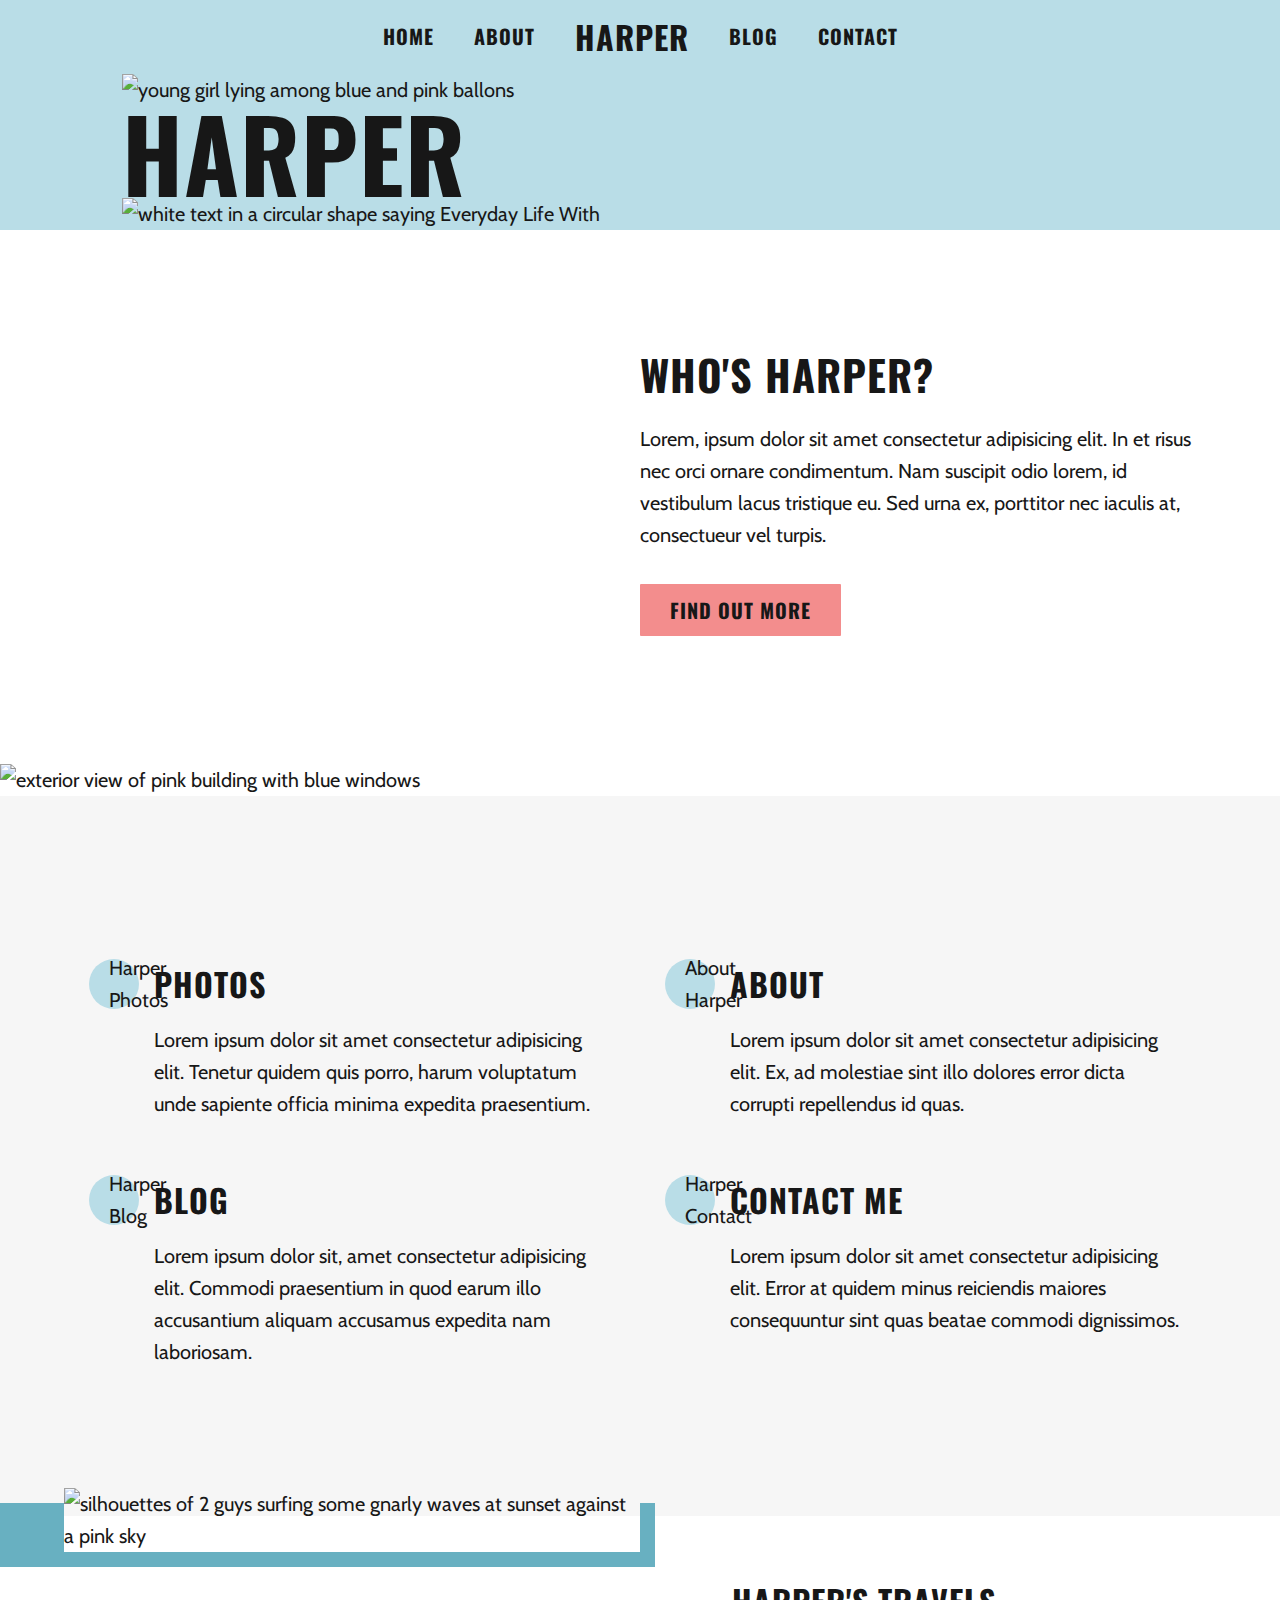
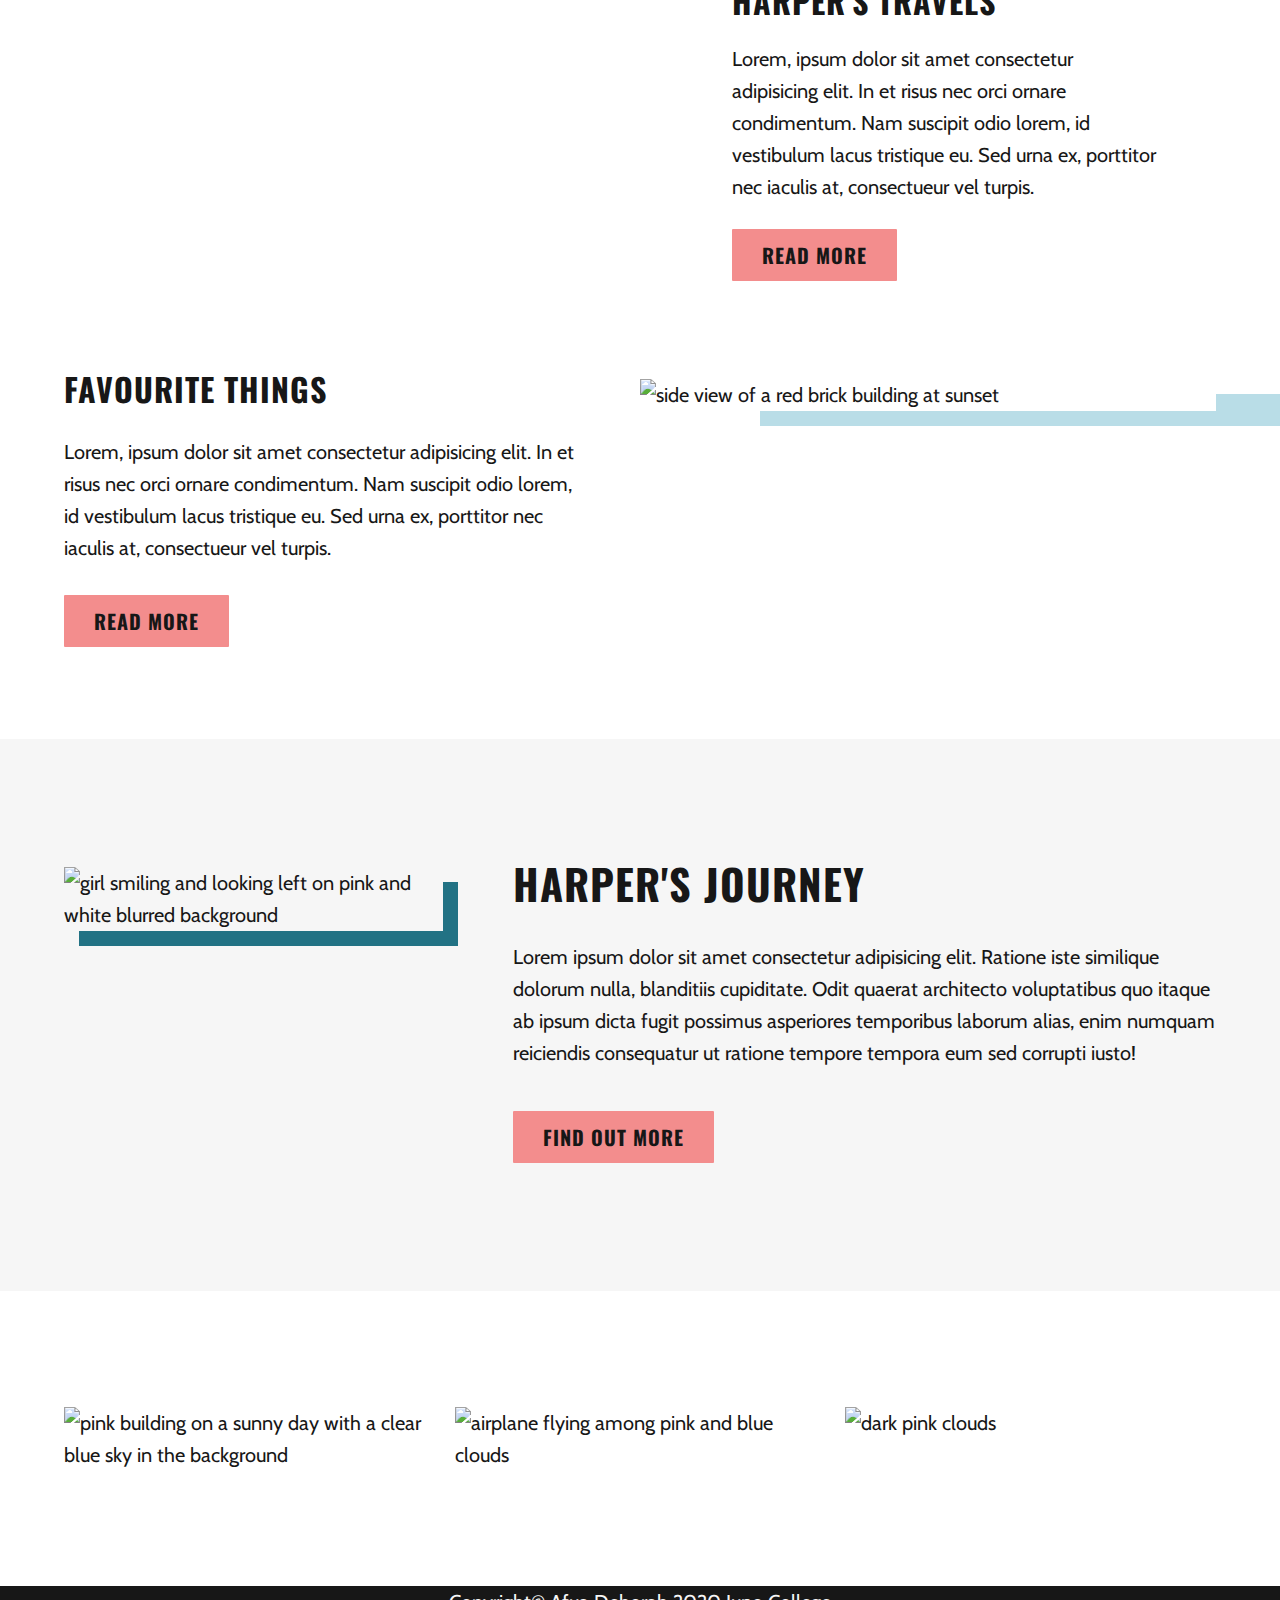
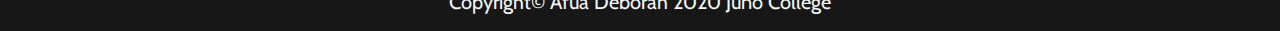
==== index.html @ b2a24914 "Pic & Text" ====
<!DOCTYPE html>
<html lang="en">
<head>
    <meta charset="UTF-8">
    <meta name="viewport" content="width=device-width, initial-scale=1.0">
    <title>Harper | Home</title>
    <!-- Favicon -->
    <link rel="apple-touch-icon" sizes="180x180" href="./harper-assets/favicon_io/apple-touch-icon.png">
    <link rel="icon" type="image/png" sizes="32x32" href="./harper-assets/favicon_io/favicon-32x32.png">
    <link rel="icon" type="image/png" sizes="16x16" href="./harper-assets/favicon_io/favicon-16x16.png">
    <link rel="manifest" href="./harper-assets/favicon_io/site.webmanifest">
    <!-- Font Awesome -->
    <script src="https://kit.fontawesome.com/813177f008.js" crossorigin="anonymous"></script>
    <!-- Font -->
    <link href="https://fonts.googleapis.com/css?family=Cabin|Oswald:400,700&display=swap" rel="stylesheet">
    <!-- Stylesheet -->
    <link rel="stylesheet" href="./styles/style.css">
</head>

<body>
    <header>
        <div class="wrapper">
            <!-- Navigation -->
            <nav>
                <li>
                    <a href="./index.html">Home</a>
                </li>
                <li>
                    <a href="#about">About</a>
                </li>
                <li>
                    <p>Harper</p>
                </li>
                <li>
                    <a href="./blog.html">Blog</a>
                </li>
                <li>
                    <a href="./contact.html">Contact</a>
                </li>
                <div tabindex="0" class="hamburger">
                    <label class="visually-hidden" for="ham-check">Open menu</label>
                    
                    <input type="checkbox" name="hamburger" id="ham-check" class="ham-input">
    
                    <span></span>
                    <span></span>
                    <span></span>
    
                    <ul class="hamburger-menu" id="ham">
                        <li tabindex="0" class="ham-link">
                            <a href="./index.html">Home</a>
                        </li>
                        <li tabindex="0" class="ham-link">
                            <a href="#about">About</a>
                        </li>
                        <li tabindex="0" class="ham-link">
                            <a href="./blog.html">Blog</a>
                        </li>
                        <li tabindex="0" class="ham-link">
                            <a href="./contact.html">Contact</a>
                        </li>
                    </ul>
                    
                </div>
            </nav>

            <!-- Hero -->
            <section class="hero">
                <div class="wrapper">

                    <div class="header-text-container">
                        <div class="header-pic">
                            <img src="./harper-assets/home-image-1.jpg" alt="young girl lying among blue and pink ballons">
                        </div>

                        <h1>Harper</h1>
                        <div class="header-circle">
                            <img src="./harper-assets/circle-text.png" alt="white text in a circular shape saying Everyday Life With">
                        </div>
                    </div>
                </div>
            </section>

        </div>
    </header>

    <main>
        <!-- Who's Harper -->
        <section class="whos-harper">
            <div class="wrapper">
                <div class="harper-container">
                    <h2>Who's Harper?</h2>
                    <p>Lorem, ipsum dolor sit amet consectetur adipisicing elit. In et risus nec orci ornare condimentum. Nam suscipit odio lorem, id vestibulum lacus tristique eu. Sed urna ex, porttitor nec iaculis at, consectueur vel turpis.</p>
                    <button>
                        <a href="#about">Find Out More</a>
                    </button>
                </div>
            </div>

        </section>

        <!-- Building Picture -->
        <section class="building">
            <img src="./harper-assets/home-image-2.jpg" alt="exterior view of pink building with blue windows">
        </section>
        

        <!-- 4 Text Section -->
        <section class="four-text">
            <div class="wrapper">

                <ul class="mid-list">
                    <li>
                        <div class="icon-circle-container">
                            <div class="icon-circle">
                                <i class="fas fa-image" aria-hidden="true"></i>
                                <span class="sr-only">Harper Photos</span>
                            </div>
                            <h3>Photos</h3>
                        </div>
                        <p>Lorem ipsum dolor sit amet consectetur adipisicing elit. Tenetur quidem quis porro, harum voluptatum unde sapiente officia minima expedita praesentium.</p>
                    </li>

                    <li>
                        <div class="icon-circle-container">
                            <div class="icon-circle">
                                <i class="fas fa-user" aria-hidden="true"></i>
                                <span class="sr-only">About Harper</span>
                            </div>
                            <h3>About</h3>
                        </div>
                        <p>Lorem ipsum dolor sit amet consectetur adipisicing elit. Ex, ad molestiae sint illo dolores error dicta corrupti repellendus id quas.</p>
                    </li>

                    <li class="four-square">
                        <div class="icon-circle-container">
                            <div class="icon-circle">
                                <i class="fas fa-desktop" aria-hidden="true"></i>
                                <span class="sr-only">Harper Blog</span>
                            </div>
                            <h3>Blog</h3>
                        </div>
                        <p>Lorem ipsum dolor sit, amet consectetur adipisicing elit. Commodi praesentium in quod earum illo accusantium aliquam accusamus expedita nam laboriosam.</p>
                    </li>

                    <li class="four-square">
                        <div class="icon-circle-container">
                            <div class="icon-circle">
                                <i class="fas fa-phone" aria-hidden="true"></i>
                                <span class="sr-only">Harper Contact</span>
                            </div>
                            <h3>Contact Me</h3>
                        </div>
                        <p>Lorem ipsum dolor sit amet consectetur adipisicing elit. Error at quidem minus reiciendis maiores consequuntur sint quas beatae commodi dignissimos.</p>
                    </li>
                </ul>

            </div>

        </section>
        <!-- All credit to @iandonahue on jsfiddle.net for the code in order to center font-awesome icons inside circle: http://jsfiddle.net/iandonahue/M3jxT/1409 -->

        <!-- Pics & Images -->
        <section class="pic-text">
            <div class="wrapper">

                <div class="pic-text-container">

                    <div class="image-container">
                        <img src="./harper-assets/home-image-3.jpg" alt="silhouettes of 2 guys surfing some gnarly waves at sunset against a pink sky">
                    </div>

                    <div class="text-container">
                        <h3>Harper's Travels</h3>
                        <p>Lorem, ipsum dolor sit amet consectetur adipisicing elit. In et risus nec orci ornare condimentum. Nam suscipit odio lorem, id vestibulum lacus tristique eu. Sed urna ex, porttitor nec iaculis at, consectueur vel turpis.</p>
                        <button>
                            <a href="#blog">Read More</a>
                        </button>
                    </div>
                
                    <div class="text-container">
                        <h3>Favourite Things</h3>
                        <p>Lorem, ipsum dolor sit amet consectetur adipisicing elit. In et risus nec orci ornare condimentum. Nam suscipit odio lorem, id vestibulum lacus tristique eu. Sed urna ex, porttitor nec iaculis at, consectueur vel turpis.</p>
                        <button>
                            <a href="#blog">Read More</a>
                        </button>
                    </div>
                
                    <div class="image-container">
                        <img src="./harper-assets/home-image-4.jpg" alt="side view of a red brick building at sunset">
                    </div>
                </div>
            </div>
        </section>
        
        <!-- Harpers Journey -->
        <section class="journey" id="about">
            <div class="wrapper">

                <div class="journey-container">

                    <div class="journey-pic">
                        <img src="./harper-assets/home-image-5.jpg" alt="girl smiling and looking left on pink and white blurred background">
                    </div>
                    
                    <div class="journey-text">
                        <h2>Harper's Journey</h2>
                        <p>Lorem ipsum dolor sit amet consectetur adipisicing elit. Ratione iste similique dolorum nulla, blanditiis cupiditate. Odit quaerat architecto voluptatibus quo itaque ab ipsum dicta fugit possimus asperiores temporibus laborum alias, enim numquam reiciendis consequatur ut ratione tempore tempora eum sed corrupti iusto!</p>
                        <button>
                            <a href="#">Find Out More</a>
                        </button>
                    </div>
                </div>

            </div>

        </section>
        

        <!-- Gallery -->
        <section class="gallery">
            <div class="wrapper">

                <div class="gallery-container">
                    <div class="three-pic">
                        <img src="./harper-assets/home-image-6.jpg" alt="pink building on a sunny day with a clear blue sky in the background">
                    </div>

                    <div class="three-pic">
                        <img src="./harper-assets/home-image-7.jpg" alt="airplane flying among pink and blue clouds">
                    </div>

                    <div class="three-pic">
                        <img src="./harper-assets/home-image-8.jpg" alt="dark pink clouds">
                    </div>
                </div>
                
            </div>

        </section>

    </main>

    <footer>
        <p>Copyright© Afua Deborah 2020 Juno College</p>
    </footer>
      
</body>
</html>
---- styles/style.css ----
article, aside, details, figcaption, figure, footer, header, hgroup, nav, section, summary {
  display: block;
}

audio, canvas, video {
  display: inline-block;
}

audio:not([controls]) {
  display: none;
  height: 0;
}

[hidden] {
  display: none;
}

html {
  font-family: sans-serif;
  -webkit-text-size-adjust: 100%;
  -ms-text-size-adjust: 100%;
}

a:focus {
  outline: thin dotted;
}

a:active, a:hover {
  outline: 0;
}

h1 {
  font-size: 2em;
}

abbr[title] {
  border-bottom: 1px dotted;
}

b, strong {
  font-weight: 700;
}

dfn {
  font-style: italic;
}

mark {
  background: #ff0;
  color: #000;
}

code, kbd, pre, samp {
  font-family: monospace, serif;
  font-size: 1em;
}

pre {
  white-space: pre-wrap;
  word-wrap: break-word;
}

q {
  quotes: \201C \201D \2018 \2019;
}

small {
  font-size: 80%;
}

sub, sup {
  font-size: 75%;
  line-height: 0;
  position: relative;
  vertical-align: baseline;
}

sup {
  top: -.5em;
}

sub {
  bottom: -.25em;
}

img {
  border: 0;
}

svg:not(:root) {
  overflow: hidden;
}

fieldset {
  border: 1px solid silver;
  margin: 0 2px;
  padding: .35em .625em .75em;
}

button, input, select, textarea {
  font-family: inherit;
  font-size: 100%;
  margin: 0;
}

button, input {
  line-height: normal;
}

button, html input[type=button], input[type=reset], input[type=submit] {
  -webkit-appearance: button;
  cursor: pointer;
}

button[disabled], input[disabled] {
  cursor: default;
}

input[type=checkbox], input[type=radio] {
  -webkit-box-sizing: border-box;
          box-sizing: border-box;
  padding: 0;
}

input[type=search] {
  -webkit-appearance: textfield;
  -webkit-box-sizing: content-box;
  box-sizing: content-box;
}

input[type=search]::-webkit-search-cancel-button, input[type=search]::-webkit-search-decoration {
  -webkit-appearance: none;
}

textarea {
  overflow: auto;
  vertical-align: top;
}

table {
  border-collapse: collapse;
  border-spacing: 0;
}

body, figure {
  margin: 0;
}

legend, button::-moz-focus-inner, input::-moz-focus-inner {
  border: 0;
  padding: 0;
}

.clearfix:after {
  visibility: hidden;
  display: block;
  font-size: 0;
  content: '';
  clear: both;
  height: 0;
}

* {
  -webkit-box-sizing: border-box;
  box-sizing: border-box;
}

.visually-hidden:not(:focus):not(:active) {
  position: absolute !important;
  height: 1px;
  width: 1px;
  overflow: hidden;
  clip: rect(1px 1px 1px 1px);
  /* IE6, IE7 */
  clip: rect(1px, 1px, 1px, 1px);
  white-space: nowrap;
  /* added line */
}

header {
  background-color: #B9DDE7;
}

.whos-harper {
  padding: 10% 0;
}

.whos-harper .harper-container {
  width: 48%;
  margin-left: 50%;
}

.whos-harper .harper-container p {
  margin: 6% 0;
}

.four-text {
  background-color: #F6F6F6;
  padding: 10% 0;
}

.four-text .mid-list {
  display: -webkit-box;
  display: -ms-flexbox;
  display: flex;
  -ms-flex-wrap: wrap;
      flex-wrap: wrap;
}

.four-text .mid-list li {
  -webkit-box-flex: 1;
      -ms-flex: 1 0 calc(50% - 40px);
          flex: 1 0 calc(50% - 40px);
  padding: 20px 25px;
}

.four-text .mid-list p {
  margin-left: 65px;
}

.icon-circle-container {
  display: -webkit-box;
  display: -ms-flexbox;
  display: flex;
  -webkit-box-align: center;
      -ms-flex-align: center;
          align-items: center;
  padding: 15px 0;
}

.icon-circle-container .icon-circle {
  height: 50px;
  width: 50px;
  background-color: #B9DDE7;
  border-radius: 50%;
  display: -webkit-box;
  display: -ms-flexbox;
  display: flex;
  -ms-flex-pack: distribute;
      justify-content: space-around;
  -webkit-box-align: center;
      -ms-flex-align: center;
          align-items: center;
  padding: 20px;
  margin-right: 15px;
}

.pic-text .pic-text-container {
  display: -webkit-box;
  display: -ms-flexbox;
  display: flex;
  -ms-flex-wrap: wrap;
      flex-wrap: wrap;
}

.pic-text .pic-text-container .image-container,
.pic-text .pic-text-container .text-container {
  -webkit-box-flex: 1;
      -ms-flex: 1 0 calc(50% - 40px);
          flex: 1 0 calc(50% - 40px);
}

.pic-text .pic-text-container .text-container p {
  margin: 6% 0;
}

.pic-text .text-container:nth-of-type(2) {
  padding: 6% 5% 3% 8%;
}

.pic-text .text-container:nth-of-type(2) button {
  -ms-flex-item-align: start;
      align-self: flex-start;
}

.pic-text .text-container:nth-of-type(3) {
  padding: 5% 5% 8% 0%;
}

.pic-text .text-container:nth-of-type(3) button {
  -ms-flex-item-align: end;
      align-self: flex-end;
}

.pic-text .image-container:first-of-type img {
  -webkit-box-shadow: 15px 15px 0px 0px #68B0C1, -150px 15px 0px 0px #68B0C1;
          box-shadow: 15px 15px 0px 0px #68B0C1, -150px 15px 0px 0px #68B0C1;
  position: relative;
  bottom: 7%;
}

.pic-text .image-container:last-of-type img {
  -webkit-box-shadow: 120px 15px 0 #B9DDE7;
          box-shadow: 120px 15px 0 #B9DDE7;
  position: relative;
  top: 15%;
}

.journey {
  background-color: #F6F6F6;
  padding: 10% 0;
}

.journey .journey-container {
  display: -webkit-box;
  display: -ms-flexbox;
  display: flex;
}

.journey .journey-container .journey-pic {
  width: 35%;
  margin-right: 70px;
}

.journey .journey-container .journey-pic img {
  -webkit-box-shadow: 15px 15px 0px 0px #227284;
          box-shadow: 15px 15px 0px 0px #227284;
}

.journey .journey-container .journey-text {
  width: 65%;
}

.journey .journey-container .journey-text p {
  margin: 6% 0;
}

.gallery-container {
  display: -webkit-box;
  display: -ms-flexbox;
  display: flex;
  padding: 10% 0;
}

.gallery-container .three-pic {
  -webkit-box-flex: 1;
      -ms-flex: 1 0 calc(33% - 40px);
          flex: 1 0 calc(33% - 40px);
}

.gallery-container .three-pic:nth-of-type(2) {
  margin: 0 20px;
}

nav {
  background-color: #B9DDE7;
  display: -webkit-box;
  display: -ms-flexbox;
  display: flex;
  -webkit-box-align: center;
      -ms-flex-align: center;
          align-items: center;
  -webkit-box-pack: center;
      -ms-flex-pack: center;
          justify-content: center;
}

nav li {
  margin: 20px;
}

nav li a:hover {
  color: #F6F6F6;
}

.hamburger {
  display: none;
}

header {
  background-color: #B9DDE7;
}

.whos-harper {
  padding: 10% 0;
}

.whos-harper .harper-container {
  width: 48%;
  margin-left: 50%;
}

.whos-harper .harper-container p {
  margin: 6% 0;
}

.four-text {
  background-color: #F6F6F6;
  padding: 10% 0;
}

.four-text .mid-list {
  display: -webkit-box;
  display: -ms-flexbox;
  display: flex;
  -ms-flex-wrap: wrap;
      flex-wrap: wrap;
}

.four-text .mid-list li {
  -webkit-box-flex: 1;
      -ms-flex: 1 0 calc(50% - 40px);
          flex: 1 0 calc(50% - 40px);
  padding: 20px 25px;
}

.four-text .mid-list p {
  margin-left: 65px;
}

.icon-circle-container {
  display: -webkit-box;
  display: -ms-flexbox;
  display: flex;
  -webkit-box-align: center;
      -ms-flex-align: center;
          align-items: center;
  padding: 15px 0;
}

.icon-circle-container .icon-circle {
  height: 50px;
  width: 50px;
  background-color: #B9DDE7;
  border-radius: 50%;
  display: -webkit-box;
  display: -ms-flexbox;
  display: flex;
  -ms-flex-pack: distribute;
      justify-content: space-around;
  -webkit-box-align: center;
      -ms-flex-align: center;
          align-items: center;
  padding: 20px;
  margin-right: 15px;
}

.pic-text .pic-text-container {
  display: -webkit-box;
  display: -ms-flexbox;
  display: flex;
  -ms-flex-wrap: wrap;
      flex-wrap: wrap;
}

.pic-text .pic-text-container .image-container,
.pic-text .pic-text-container .text-container {
  -webkit-box-flex: 1;
      -ms-flex: 1 0 calc(50% - 40px);
          flex: 1 0 calc(50% - 40px);
}

.pic-text .pic-text-container .text-container p {
  margin: 6% 0;
}

.pic-text .text-container:nth-of-type(2) {
  padding: 6% 5% 3% 8%;
}

.pic-text .text-container:nth-of-type(2) button {
  -ms-flex-item-align: start;
      align-self: flex-start;
}

.pic-text .text-container:nth-of-type(3) {
  padding: 5% 5% 8% 0%;
}

.pic-text .text-container:nth-of-type(3) button {
  -ms-flex-item-align: end;
      align-self: flex-end;
}

.pic-text .image-container:first-of-type img {
  -webkit-box-shadow: 15px 15px 0px 0px #68B0C1, -150px 15px 0px 0px #68B0C1;
          box-shadow: 15px 15px 0px 0px #68B0C1, -150px 15px 0px 0px #68B0C1;
  position: relative;
  bottom: 7%;
}

.pic-text .image-container:last-of-type img {
  -webkit-box-shadow: 120px 15px 0 #B9DDE7;
          box-shadow: 120px 15px 0 #B9DDE7;
  position: relative;
  top: 15%;
}

.journey {
  background-color: #F6F6F6;
  padding: 10% 0;
}

.journey .journey-container {
  display: -webkit-box;
  display: -ms-flexbox;
  display: flex;
}

.journey .journey-container .journey-pic {
  width: 35%;
  margin-right: 70px;
}

.journey .journey-container .journey-pic img {
  -webkit-box-shadow: 15px 15px 0px 0px #227284;
          box-shadow: 15px 15px 0px 0px #227284;
}

.journey .journey-container .journey-text {
  width: 65%;
}

.journey .journey-container .journey-text p {
  margin: 6% 0;
}

.gallery-container {
  display: -webkit-box;
  display: -ms-flexbox;
  display: flex;
  padding: 10% 0;
}

.gallery-container .three-pic {
  -webkit-box-flex: 1;
      -ms-flex: 1 0 calc(33% - 40px);
          flex: 1 0 calc(33% - 40px);
}

.gallery-container .three-pic:nth-of-type(2) {
  margin: 0 20px;
}

html {
  font-size: 62.5%;
}

img {
  width: 100%;
  height: auto;
  display: block;
}

.wrapper {
  max-width: 1280px;
  margin: 0 auto;
  width: 90%;
}

h1,
h2,
h3,
p,
button,
form,
a,
input,
textarea,
label,
ul,
li {
  margin: 0;
  padding: 0;
  border: none;
}

ul,
li,
a {
  text-decoration: none;
  list-style: none;
  color: #171717;
}

body {
  font-size: 2rem;
  color: #171717;
  font-family: "Cabin";
  line-height: 32px;
}

h1,
h2,
h3,
h4,
nav p,
a {
  font-family: "Oswald";
  letter-spacing: 1px;
}

h1 {
  font-size: 10rem;
  font-weight: bold;
  letter-spacing: 1px;
  text-transform: uppercase;
  line-height: 92px;
}

h2 {
  font-size: 4.2rem;
  font-weight: bold;
  letter-spacing: 1px;
  text-transform: uppercase;
}

h3,
nav p {
  font-size: 3.2rem;
  font-weight: bold;
  letter-spacing: 1px;
  text-transform: uppercase;
}

h4 {
  font-size: 2.4rem;
  font-weight: bold;
  letter-spacing: 1px;
  text-transform: uppercase;
}

nav a,
button a {
  font-size: 2rem;
  font-weight: bold;
  letter-spacing: 1px;
  text-transform: uppercase;
}

button {
  background-color: #F38D8D;
  border-radius: 1px;
  padding: 10px 30px;
  max-width: 300px;
}

button:hover {
  -webkit-transform: scale(1.1);
          transform: scale(1.1);
}

button a {
  line-height: 32px;
}

footer {
  background-color: #171717;
  color: #F6F6F6;
  text-align: center;
  height: 5vh;
}
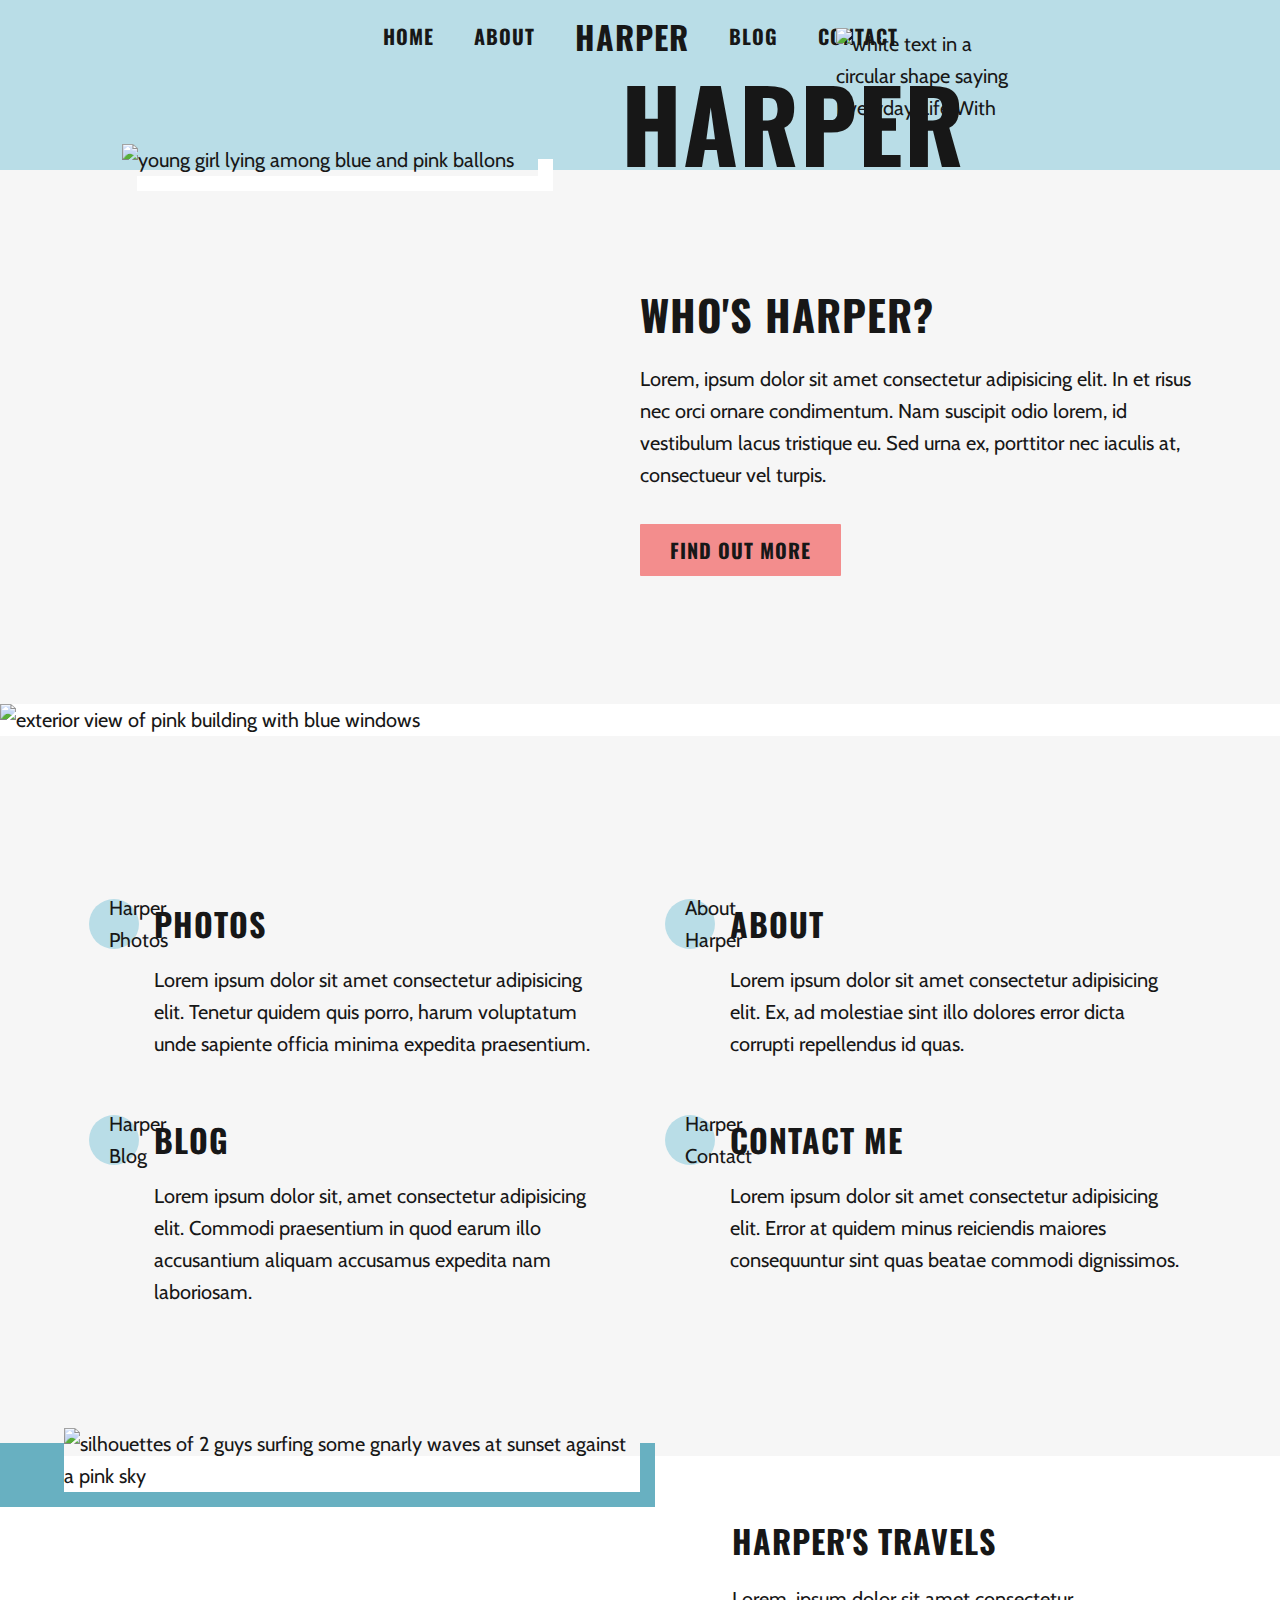
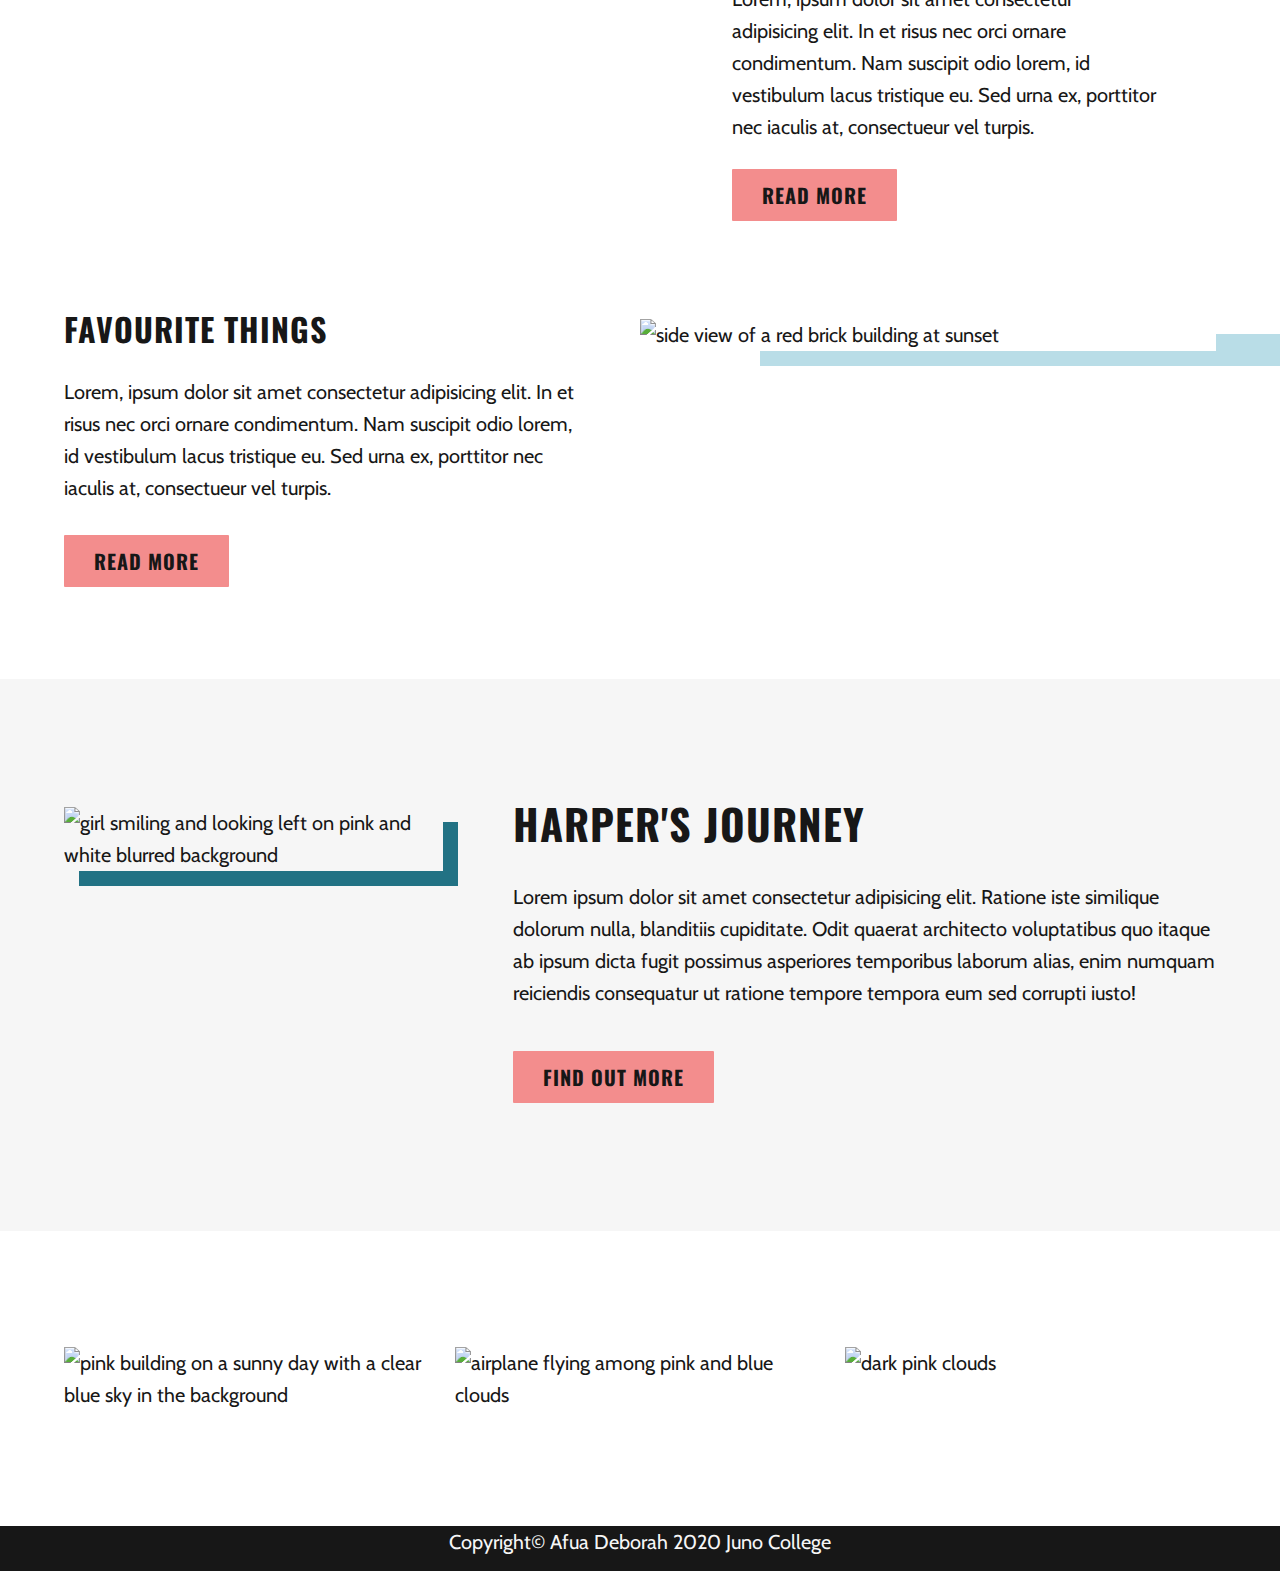
==== commit 3f52c2e5: "Almost done blog" ====
--- a/index.html
+++ b/index.html
@@ -73,9 +73,11 @@
                             <img src="./harper-assets/home-image-1.jpg" alt="young girl lying among blue and pink ballons">
                         </div>
 
-                        <h1>Harper</h1>
-                        <div class="header-circle">
-                            <img src="./harper-assets/circle-text.png" alt="white text in a circular shape saying Everyday Life With">
+                        <div class="logo">
+                            <h1>Harper</h1>
+                            <div class="header-circle">
+                                <img src="./harper-assets/circle-text.png" alt="white text in a circular shape saying Everyday Life With">
+                            </div>
                         </div>
                     </div>
                 </div>
@@ -194,7 +196,7 @@
         </section>
         
         <!-- Harpers Journey -->
-        <section class="journey" id="about">
+        <section class="journey">
             <div class="wrapper">
 
                 <div class="journey-container">
--- a/styles/style.css
+++ b/styles/style.css
@@ -181,7 +181,46 @@
   background-color: #B9DDE7;
 }
 
+.header-text-container {
+  display: -webkit-box;
+  display: -ms-flexbox;
+  display: flex;
+  -webkit-box-pack: justify;
+      -ms-flex-pack: justify;
+          justify-content: space-between;
+}
+
+.header-text-container .header-pic {
+  width: calc(45% - 50px);
+  margin-right: 50px;
+}
+
+.header-text-container .header-pic img {
+  -webkit-box-shadow: 15px 15px 0px 0px white;
+          box-shadow: 15px 15px 0px 0px white;
+  position: relative;
+  top: 70px;
+}
+
+.header-text-container .logo {
+  -webkit-box-align: center;
+      -ms-flex-align: center;
+          align-items: center;
+  display: -webkit-box;
+  display: -ms-flexbox;
+  display: flex;
+}
+
+.header-text-container .logo .header-circle {
+  width: calc(15vw + 1px);
+  min-width: 80px;
+  position: relative;
+  right: calc(10vw + 1px);
+  bottom: calc(5vh + 1px);
+}
+
 .whos-harper {
+  background-color: #F6F6F6;
   padding: 10% 0;
 }
 
@@ -371,7 +410,46 @@
   background-color: #B9DDE7;
 }
 
+.header-text-container {
+  display: -webkit-box;
+  display: -ms-flexbox;
+  display: flex;
+  -webkit-box-pack: justify;
+      -ms-flex-pack: justify;
+          justify-content: space-between;
+}
+
+.header-text-container .header-pic {
+  width: calc(45% - 50px);
+  margin-right: 50px;
+}
+
+.header-text-container .header-pic img {
+  -webkit-box-shadow: 15px 15px 0px 0px white;
+          box-shadow: 15px 15px 0px 0px white;
+  position: relative;
+  top: 70px;
+}
+
+.header-text-container .logo {
+  -webkit-box-align: center;
+      -ms-flex-align: center;
+          align-items: center;
+  display: -webkit-box;
+  display: -ms-flexbox;
+  display: flex;
+}
+
+.header-text-container .logo .header-circle {
+  width: calc(15vw + 1px);
+  min-width: 80px;
+  position: relative;
+  right: calc(10vw + 1px);
+  bottom: calc(5vh + 1px);
+}
+
 .whos-harper {
+  background-color: #F6F6F6;
   padding: 10% 0;
 }
 
@@ -530,6 +608,186 @@
 
 .gallery-container .three-pic:nth-of-type(2) {
   margin: 0 20px;
+}
+
+form {
+  display: -webkit-box;
+  display: -ms-flexbox;
+  display: flex;
+  -webkit-box-orient: vertical;
+  -webkit-box-direction: normal;
+      -ms-flex-direction: column;
+          flex-direction: column;
+  width: 65%;
+}
+
+form ::-webkit-input-placeholder {
+  color: black;
+  font-size: 1.5rem;
+}
+
+form :-ms-input-placeholder {
+  color: black;
+  font-size: 1.5rem;
+}
+
+form ::-ms-input-placeholder {
+  color: black;
+  font-size: 1.5rem;
+}
+
+form ::placeholder {
+  color: black;
+  font-size: 1.5rem;
+}
+
+form input,
+form textarea {
+  background-color: white;
+  border-radius: 1px;
+  padding: 15px;
+  margin: 10px 0;
+}
+
+form input:focus,
+form textarea:focus {
+  border: 1px solid #F38D8D;
+}
+
+form .personal-info {
+  display: -webkit-box;
+  display: -ms-flexbox;
+  display: flex;
+  -webkit-box-pack: justify;
+      -ms-flex-pack: justify;
+          justify-content: space-between;
+}
+
+form .personal-info input {
+  height: 70px;
+  width: calc(50% - 10px);
+  -webkit-box-flex: 1;
+      -ms-flex: 1 1 50%;
+          flex: 1 1 50%;
+}
+
+form .personal-info input:first-of-type {
+  margin-right: 10px;
+}
+
+form textarea {
+  resize: none;
+}
+
+form button {
+  min-width: 100%;
+}
+
+form button:hover {
+  -webkit-transform: scale(1);
+          transform: scale(1);
+  background-color: #171717;
+  color: #F6F6F6;
+}
+
+.blog-background {
+  background-image: url(../harper-assets/blog-image-1.jpg);
+  height: 40vh;
+  background-position: center;
+  background-repeat: none;
+  background-size: cover;
+}
+
+.blog {
+  padding: 10% 0;
+  background-color: #F6F6F6;
+}
+
+.blog .flex-blog {
+  display: -webkit-box;
+  display: -ms-flexbox;
+  display: flex;
+  -webkit-box-pack: justify;
+      -ms-flex-pack: justify;
+          justify-content: space-between;
+}
+
+.blog .blog-container {
+  display: -webkit-box;
+  display: -ms-flexbox;
+  display: flex;
+  -webkit-box-orient: vertical;
+  -webkit-box-direction: normal;
+      -ms-flex-direction: column;
+          flex-direction: column;
+  -webkit-box-pack: justify;
+      -ms-flex-pack: justify;
+          justify-content: space-between;
+  width: 65%;
+}
+
+.blog .blog-container .blog-post-container {
+  background-color: white;
+  padding: 30px;
+}
+
+.blog .blog-container .blog-form {
+  width: 100%;
+}
+
+.contact-background {
+  background-image: url(../harper-assets/contact-image-1.jpg);
+  height: 40vh;
+  background-position: center;
+  background-repeat: none;
+  background-size: cover;
+}
+
+.contact {
+  background-color: #F6F6F6;
+  padding: 10% 0;
+}
+
+.contact .contact-container {
+  display: -webkit-box;
+  display: -ms-flexbox;
+  display: flex;
+  -webkit-box-pack: justify;
+      -ms-flex-pack: justify;
+          justify-content: space-between;
+}
+
+.sidebar {
+  background-color: white;
+  padding: 30px;
+  width: calc(35% - 20px);
+  height: 75%;
+}
+
+.sidebar .email-address {
+  text-transform: lowercase;
+}
+
+.socials {
+  display: -webkit-box;
+  display: -ms-flexbox;
+  display: flex;
+}
+
+.socials li {
+  -webkit-box-flex: 1;
+      -ms-flex: 1 0 calc(25% - 10px);
+          flex: 1 0 calc(25% - 10px);
+}
+
+.socials li i {
+  color: #227284;
+  font-size: 3rem;
+}
+
+i:hover {
+  -webkit-transform: scale(1.1);
+          transform: scale(1.1);
 }
 
 html {
@@ -557,6 +815,7 @@
 a,
 input,
 textarea,
+fieldset,
 label,
 ul,
 li {
@@ -590,12 +849,25 @@
   letter-spacing: 1px;
 }
 
+h1,
+.sticky {
+  line-height: 92px;
+}
+
 h1 {
   font-size: 10rem;
   font-weight: bold;
   letter-spacing: 1px;
   text-transform: uppercase;
-  line-height: 92px;
+}
+
+.sticky {
+  font-size: 8rem;
+  font-weight: bold;
+  letter-spacing: 1px;
+  text-transform: uppercase;
+  position: absolute;
+  top: 43%;
 }
 
 h2 {
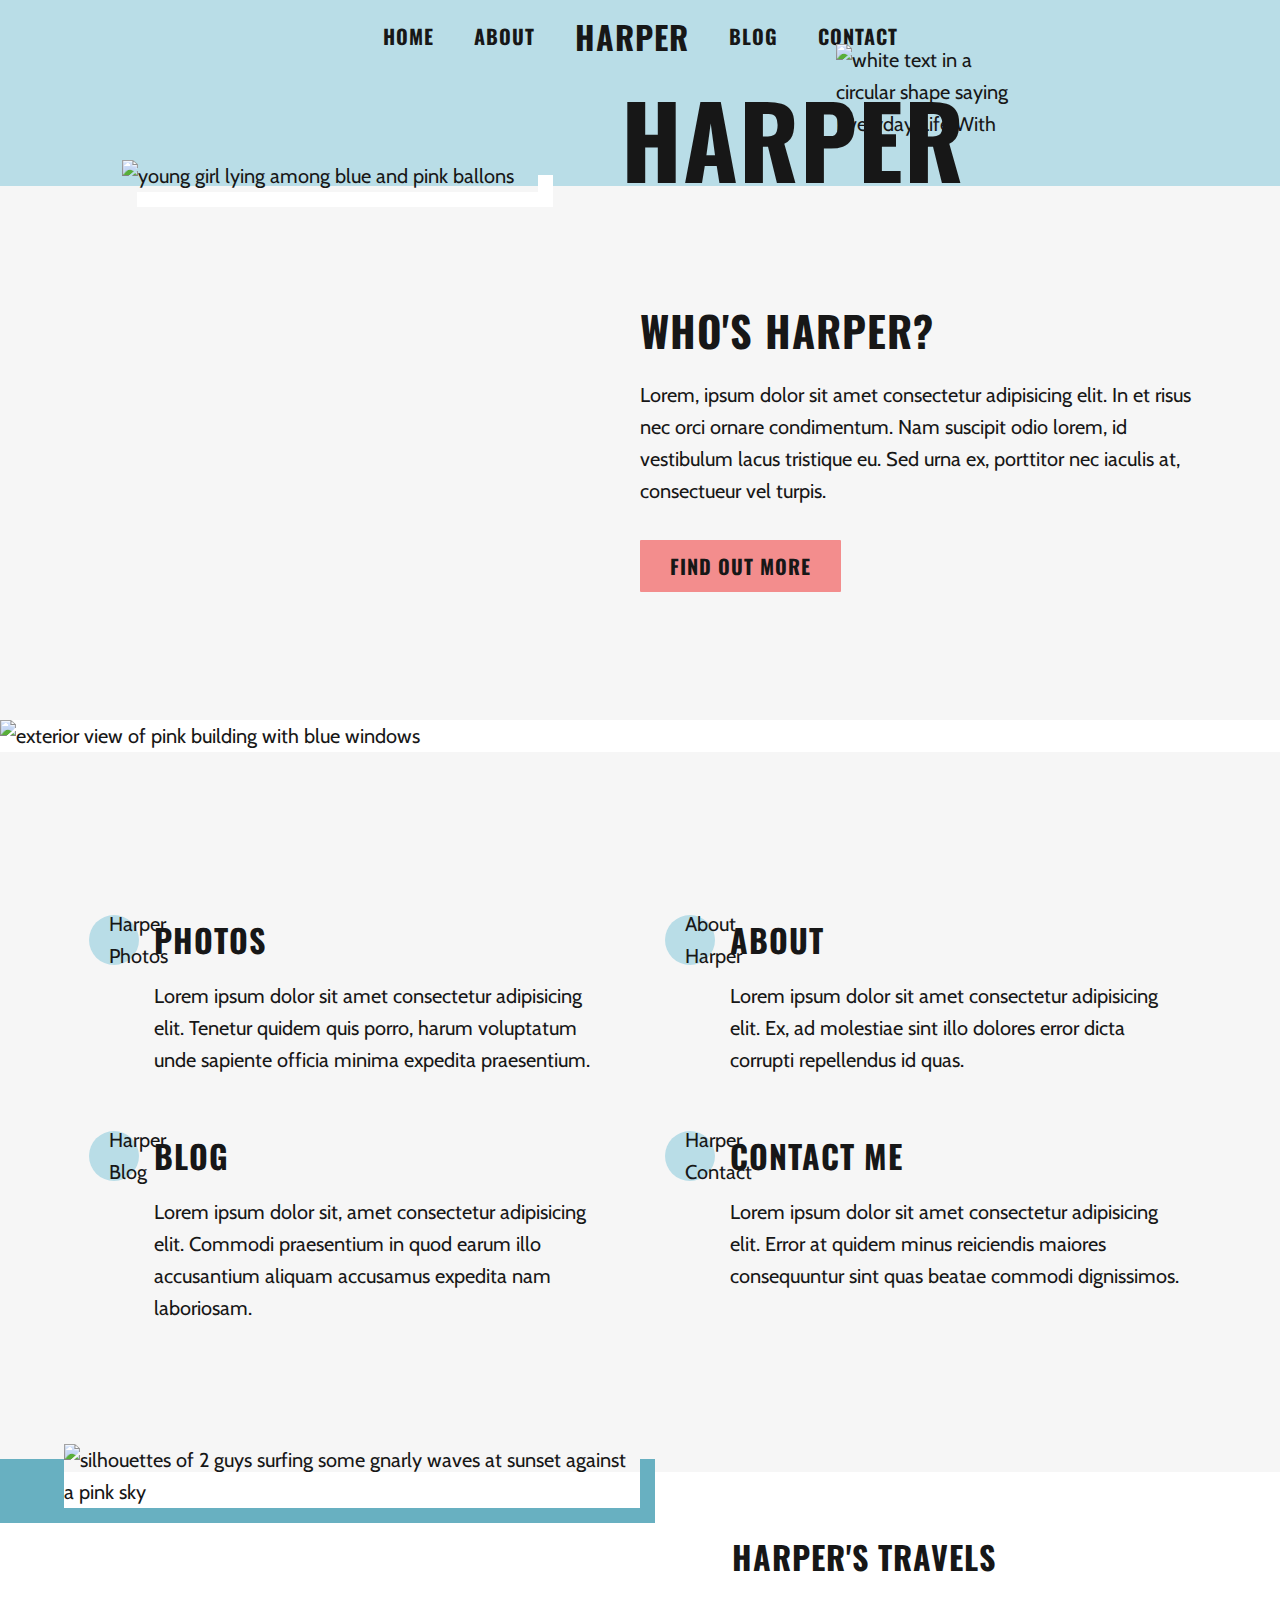
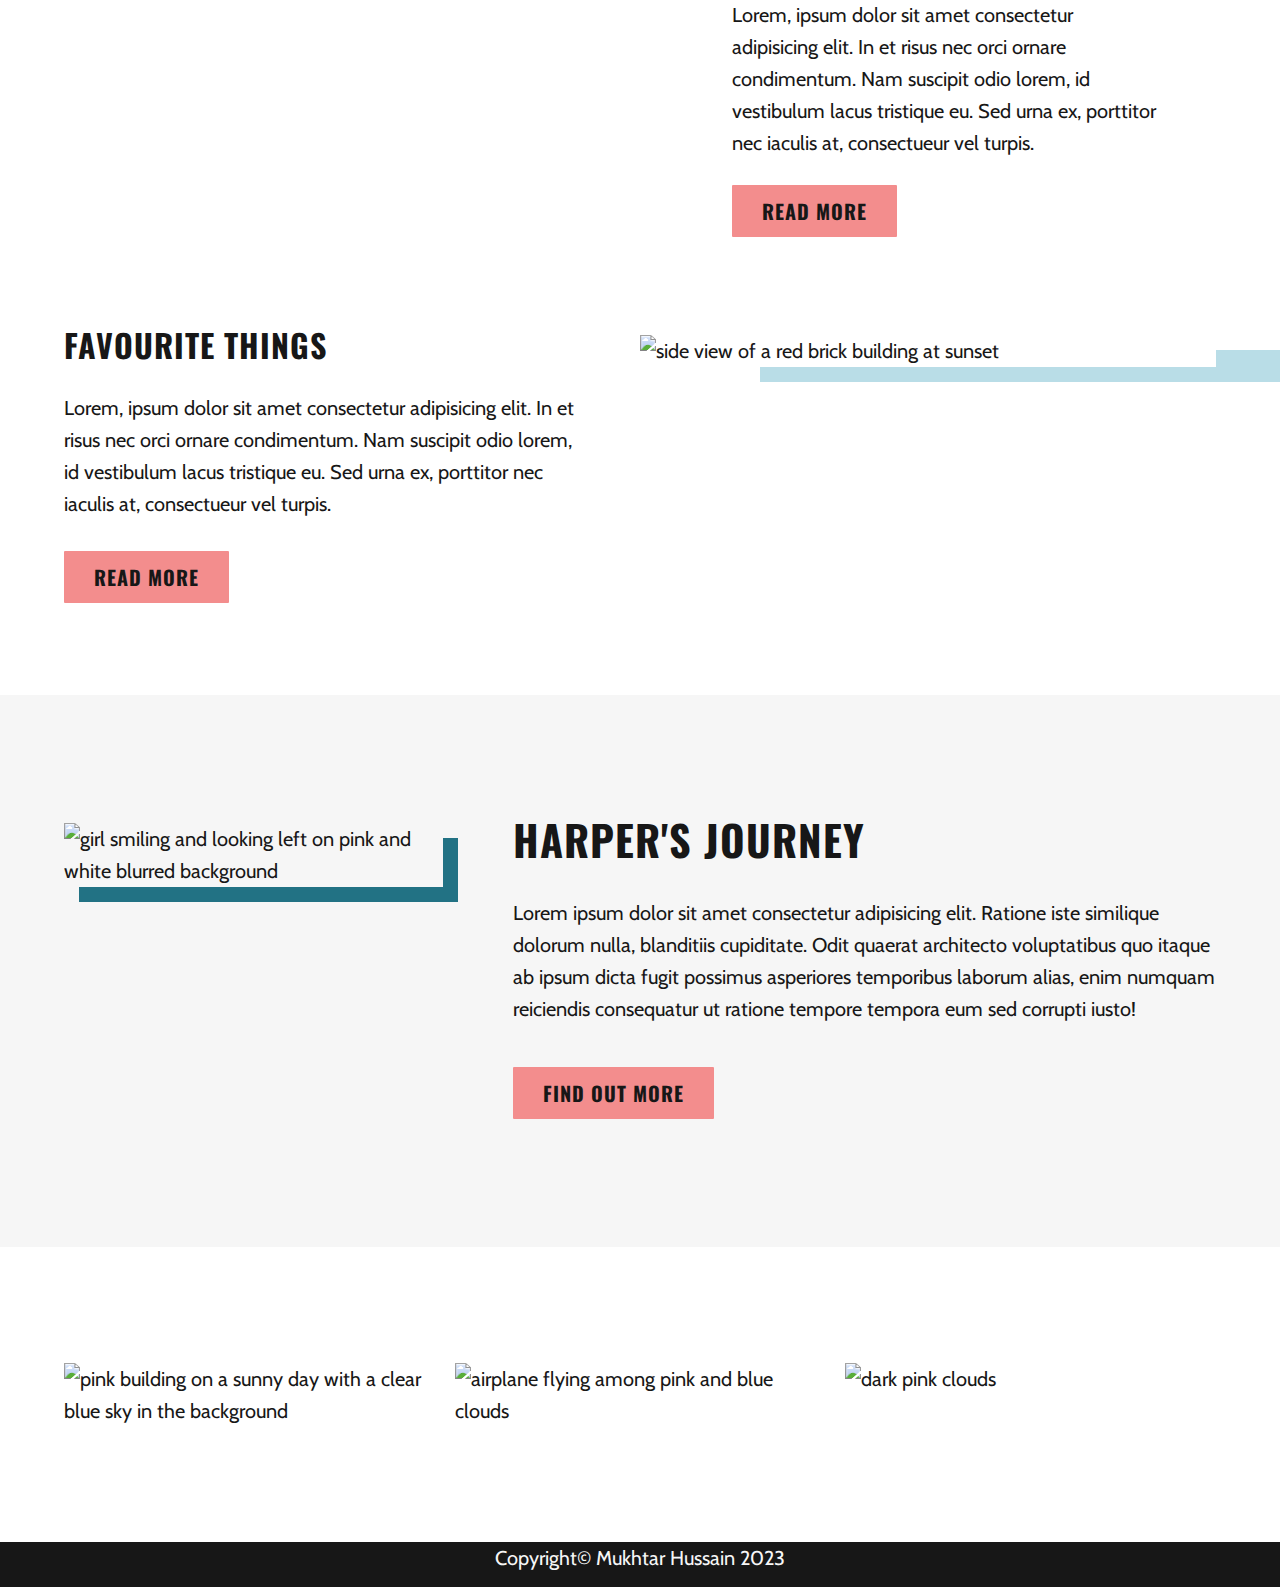
==== commit 83634b8c: "Added content" ====
--- a/index.html
+++ b/index.html
@@ -18,25 +18,29 @@
 </head>
 
 <body>
+
     <header>
         <div class="wrapper">
             <!-- Navigation -->
             <nav>
-                <li>
-                    <a href="./index.html">Home</a>
-                </li>
-                <li>
-                    <a href="#about">About</a>
-                </li>
-                <li>
-                    <p>Harper</p>
-                </li>
-                <li>
-                    <a href="./blog.html">Blog</a>
-                </li>
-                <li>
-                    <a href="./contact.html">Contact</a>
-                </li>
+                <ul class="main-nav">
+                    <li>
+                        <a href="./index.html">Home</a>
+                    </li>
+                    <li>
+                        <a href="#about">About</a>
+                    </li>
+                    <li>
+                        <p>Harper</p>
+                    </li>
+                    <li>
+                        <a href="./blog.html">Blog</a>
+                    </li>
+                    <li>
+                        <a href="./contact.html">Contact</a>
+                    </li>
+                </ul>
+
                 <div tabindex="0" class="hamburger">
                     <label class="visually-hidden" for="ham-check">Open menu</label>
                     
@@ -67,13 +71,15 @@
             <!-- Hero -->
             <section class="hero">
                 <div class="wrapper">
-
                     <div class="header-text-container">
+                        
                         <div class="header-pic">
                             <img src="./harper-assets/home-image-1.jpg" alt="young girl lying among blue and pink ballons">
                         </div>
 
+                        
                         <div class="logo">
+                           
                             <h1>Harper</h1>
                             <div class="header-circle">
                                 <img src="./harper-assets/circle-text.png" alt="white text in a circular shape saying Everyday Life With">
@@ -108,7 +114,7 @@
         
 
         <!-- 4 Text Section -->
-        <section class="four-text">
+        <section class="four-text" id="about">
             <div class="wrapper">
 
                 <ul class="mid-list">
@@ -244,7 +250,7 @@
     </main>
 
     <footer>
-        <p>Copyright© Afua Deborah 2020 Juno College</p>
+        <p>Copyright© Mukhtar Hussain 2023</p>
     </footer>
       
 </body>
--- a/styles/style.css
+++ b/styles/style.css
@@ -382,6 +382,10 @@
 }
 
 nav {
+  height: 10vh;
+}
+
+.main-nav {
   background-color: #B9DDE7;
   display: -webkit-box;
   display: -ms-flexbox;
@@ -394,16 +398,126 @@
           justify-content: center;
 }
 
-nav li {
+.main-nav li {
   margin: 20px;
 }
 
-nav li a:hover {
+.main-nav li a:hover {
   color: #F6F6F6;
 }
 
 .hamburger {
   display: none;
+  text-align: right;
+  padding-right: 40px;
+  z-index: 1;
+  -webkit-user-select: none;
+  -moz-user-select: none;
+   -ms-user-select: none;
+       user-select: none;
+}
+
+.hamburger span {
+  display: block;
+  background: #171717;
+  height: 4px;
+  width: 45px;
+  margin-bottom: 10px;
+  position: relative;
+  right: -75%;
+  z-index: 1;
+  -webkit-transform-origin: 4px 0px;
+          transform-origin: 4px 0px;
+  -webkit-transition: opacity 0.55s ease, -webkit-transform 0.5s cubic-bezier(0.77, 0.2, 0.05, 1);
+  transition: opacity 0.55s ease, -webkit-transform 0.5s cubic-bezier(0.77, 0.2, 0.05, 1);
+  transition: transform 0.5s cubic-bezier(0.77, 0.2, 0.05, 1), opacity 0.55s ease;
+  transition: transform 0.5s cubic-bezier(0.77, 0.2, 0.05, 1), opacity 0.55s ease, -webkit-transform 0.5s cubic-bezier(0.77, 0.2, 0.05, 1);
+}
+
+.hamburger span:first-child {
+  -webkit-transform-origin: 0% 0%;
+          transform-origin: 0% 0%;
+}
+
+.hamburger span:last-child {
+  -webkit-transform-origin: 0% 100%;
+          transform-origin: 0% 100%;
+}
+
+.hamburger li {
+  padding: 20px 0;
+}
+
+.hamburger li a {
+  font-size: 4rem;
+  text-transform: uppercase;
+  font-weight: bold;
+  letter-spacing: 3px;
+}
+
+.hamburger li a:hover {
+  -webkit-transition: color 0.3s ease;
+  transition: color 0.3s ease;
+  color: white;
+}
+
+.hamburger .ham-input {
+  display: block;
+  width: 50px;
+  height: 50px;
+  position: absolute;
+  top: -10px;
+  right: 25px;
+  cursor: pointer;
+  opacity: 0;
+  z-index: 2;
+  -webkit-touch-callout: none;
+}
+
+.hamburger .ham-input:checked ~ span {
+  opacity: 1;
+  -webkit-transform: rotate(45deg) translate(0px, 0px);
+          transform: rotate(45deg) translate(0px, 0px);
+  background: #171717;
+}
+
+.hamburger .ham-input:checked ~ span:nth-last-child(3) {
+  opacity: 0;
+  -webkit-transform: rotate(0deg) scale(0.2, 0.2);
+          transform: rotate(0deg) scale(0.2, 0.2);
+}
+
+.hamburger .ham-input:checked ~ span:nth-last-child(2) {
+  opacity: 1;
+  -webkit-transform: rotate(-45deg) translate(0px, -2px);
+          transform: rotate(-45deg) translate(0px, -2px);
+}
+
+.hamburger .ham-input:checked ~ ul {
+  -webkit-transform: scale(1, 1);
+          transform: scale(1, 1);
+  opacity: 1;
+}
+
+.hamburger-menu {
+  position: absolute;
+  width: 750px;
+  margin: -100px 0 0 0;
+  padding: 50px;
+  padding-top: 125px;
+  right: -50px;
+  height: 100vh;
+  background: -webkit-gradient(linear, left top, left bottom, from(rgba(185, 221, 231, 0.85)), to(rgba(185, 221, 231, 0.95)));
+  background: linear-gradient(to bottom, rgba(185, 221, 231, 0.85), rgba(185, 221, 231, 0.95));
+  -webkit-font-smoothing: antialiased;
+  -webkit-transform-origin: 0% 0%;
+          transform-origin: 0% 0%;
+  -webkit-transform: translate(100%, 0);
+          transform: translate(100%, 0);
+  -webkit-transition: -webkit-transform 0.5s cubic-bezier(0.77, 0.2, 0.05, 1);
+  transition: -webkit-transform 0.5s cubic-bezier(0.77, 0.2, 0.05, 1);
+  transition: transform 0.5s cubic-bezier(0.77, 0.2, 0.05, 1);
+  transition: transform 0.5s cubic-bezier(0.77, 0.2, 0.05, 1), -webkit-transform 0.5s cubic-bezier(0.77, 0.2, 0.05, 1);
 }
 
 header {
@@ -710,6 +824,37 @@
   -webkit-box-pack: justify;
       -ms-flex-pack: justify;
           justify-content: space-between;
+}
+
+.blog .flex-blog .blog-sidebar {
+  display: -webkit-box;
+  display: -ms-flexbox;
+  display: flex;
+  -webkit-box-orient: vertical;
+  -webkit-box-direction: normal;
+      -ms-flex-direction: column;
+          flex-direction: column;
+  background-color: #F6F6F6;
+  padding: 0;
+}
+
+.blog .about-harper,
+.blog .recent-posts {
+  background-color: white;
+  padding: 30px;
+}
+
+.blog .about-harper {
+  margin-bottom: 20px;
+}
+
+.blog .about-harper a {
+  font-family: "Cabin";
+  color: #227284;
+}
+
+.blog span {
+  margin-right: 10px;
 }
 
 .blog .blog-container {
@@ -727,12 +872,51 @@
 }
 
 .blog .blog-container .blog-post-container {
+  display: -webkit-box;
+  display: -ms-flexbox;
+  display: flex;
+  -webkit-box-orient: vertical;
+  -webkit-box-direction: normal;
+      -ms-flex-direction: column;
+          flex-direction: column;
+  -webkit-box-pack: justify;
+      -ms-flex-pack: justify;
+          justify-content: space-between;
+}
+
+.blog .blog-container .blog-post-container .travels,
+.blog .blog-container .blog-post-container .single-post {
   background-color: white;
   padding: 30px;
+  margin-bottom: 20px;
+}
+
+.blog .blog-container .blog-post-container .travels p {
+  margin: 15px 0;
+}
+
+.blog .blog-container .blog-post-container .travels,
+.blog .blog-container .blog-post-container .single-post:last-of-type {
+  border-bottom: 5px solid #227284;
 }
 
 .blog .blog-container .blog-form {
   width: 100%;
+}
+
+.blog .single-post {
+  display: -webkit-box;
+  display: -ms-flexbox;
+  display: flex;
+}
+
+.blog .single-post .single-pic {
+  width: calc(25% - 20px);
+  margin-right: 20px;
+}
+
+.blog .single-post .single-text {
+  width: 75%;
 }
 
 .contact-background {
@@ -809,6 +993,7 @@
 h1,
 h2,
 h3,
+h4,
 p,
 button,
 form,
@@ -837,6 +1022,7 @@
   color: #171717;
   font-family: "Cabin";
   line-height: 32px;
+  overflow-x: hidden;
 }
 
 h1,
@@ -922,3 +1108,198 @@
   text-align: center;
   height: 5vh;
 }
+
+@media (max-width: 990px) {
+  .header-text-container {
+    -webkit-box-orient: vertical;
+    -webkit-box-direction: normal;
+        -ms-flex-direction: column;
+            flex-direction: column;
+    -webkit-box-align: center;
+        -ms-flex-align: center;
+            align-items: center;
+    padding: 10% 0;
+  }
+  .header-text-container .header-pic {
+    width: 60%;
+    margin-right: 0;
+  }
+  .header-text-container .header-pic img {
+    top: initial;
+    -webkit-box-shadow: 0px 0px 0px 20px white;
+            box-shadow: 0px 0px 0px 20px white;
+  }
+  .header-text-container .everyday {
+    display: block;
+    position: relative;
+    right: 45%;
+    -webkit-transform: rotate(270deg);
+            transform: rotate(270deg);
+  }
+  .header-text-container .logo {
+    margin: 10% 0;
+    padding-left: 20%;
+  }
+  .header-text-container .logo img {
+    display: none;
+  }
+  .whos-harper .harper-container {
+    width: 100%;
+    margin: 0 auto;
+    text-align: center;
+  }
+  .four-text .mid-list {
+    -webkit-box-orient: vertical;
+    -webkit-box-direction: normal;
+        -ms-flex-direction: column;
+            flex-direction: column;
+  }
+  .pic-text .pic-text-container {
+    -webkit-box-orient: vertical;
+    -webkit-box-direction: normal;
+        -ms-flex-direction: column;
+            flex-direction: column;
+  }
+  .pic-text .pic-text-container .text-container {
+    padding: 9% 0;
+  }
+  .pic-text .pic-text-container .text-container:nth-of-type(2) {
+    border-bottom: 2px solid #171717;
+  }
+  .journey .journey-container {
+    -webkit-box-orient: vertical;
+    -webkit-box-direction: normal;
+        -ms-flex-direction: column;
+            flex-direction: column;
+    -webkit-box-align: center;
+        -ms-flex-align: center;
+            align-items: center;
+  }
+  .journey .journey-container .journey-text {
+    width: 100%;
+    text-align: center;
+    margin-top: 10%;
+  }
+  form {
+    width: 100%;
+  }
+  form .personal-info {
+    -webkit-box-orient: vertical;
+    -webkit-box-direction: normal;
+        -ms-flex-direction: column;
+            flex-direction: column;
+  }
+  form .personal-info input {
+    width: 100%;
+  }
+  .contact .contact-container {
+    -webkit-box-pack: justify;
+        -ms-flex-pack: justify;
+            justify-content: space-between;
+    -webkit-box-orient: vertical;
+    -webkit-box-direction: reverse;
+        -ms-flex-direction: column-reverse;
+            flex-direction: column-reverse;
+  }
+  .contact .address,
+  .contact .socials {
+    text-align: center;
+  }
+  .contact .socials {
+    margin-bottom: 20px;
+  }
+  aside {
+    width: 100%;
+    margin-top: 20px;
+  }
+  .blog .flex-blog {
+    -webkit-box-pack: justify;
+        -ms-flex-pack: justify;
+            justify-content: space-between;
+    -webkit-box-orient: vertical;
+    -webkit-box-direction: reverse;
+        -ms-flex-direction: column-reverse;
+            flex-direction: column-reverse;
+  }
+  .blog .flex-blog .blog-sidebar,
+  .blog .flex-blog .blog-container {
+    width: 100%;
+  }
+  .blog .flex-blog .blog-sidebar {
+    text-align: center;
+  }
+}
+
+@media (max-width: 780px) {
+  .main-nav {
+    display: none;
+  }
+  .hamburger {
+    display: block;
+    position: absolute;
+    top: 20px;
+    right: 50px;
+    z-index: 1;
+    -webkit-user-select: none;
+    -moz-user-select: none;
+     -ms-user-select: none;
+         user-select: none;
+  }
+  .hamburger-menu {
+    display: none;
+  }
+  .ham-input:checked ~ .hamburger-menu {
+    display: block;
+  }
+}
+
+@media (max-width: 500px) {
+  h1 {
+    font-size: 7rem;
+  }
+  h2 {
+    font-size: 3.6rem;
+  }
+  body {
+    font-size: 1.6rem;
+  }
+  nav {
+    margin-bottom: 30px;
+  }
+  .hamburger {
+    right: 30px;
+  }
+  .four-text .mid-list p {
+    margin-left: 0;
+    text-align: center;
+  }
+  .image-container img {
+    -webkit-box-shadow: none;
+            box-shadow: none;
+  }
+  .journey .journey-container {
+    padding: 10% 0;
+  }
+  .journey .journey-container .journey-pic {
+    width: 60%;
+    margin-right: 0;
+  }
+  .gallery-container .three-pic {
+    -webkit-box-flex: calc(50% - 20px);
+        -ms-flex: calc(50% - 20px);
+            flex: calc(50% - 20px);
+    margin-left: 0;
+  }
+  .gallery-container .three-pic:nth-of-type(2) {
+    margin-right: 0;
+  }
+  .gallery-container .three-pic:last-of-type {
+    display: none;
+  }
+  footer {
+    height: unset;
+  }
+  footer p {
+    font-size: 1.5rem;
+  }
+}
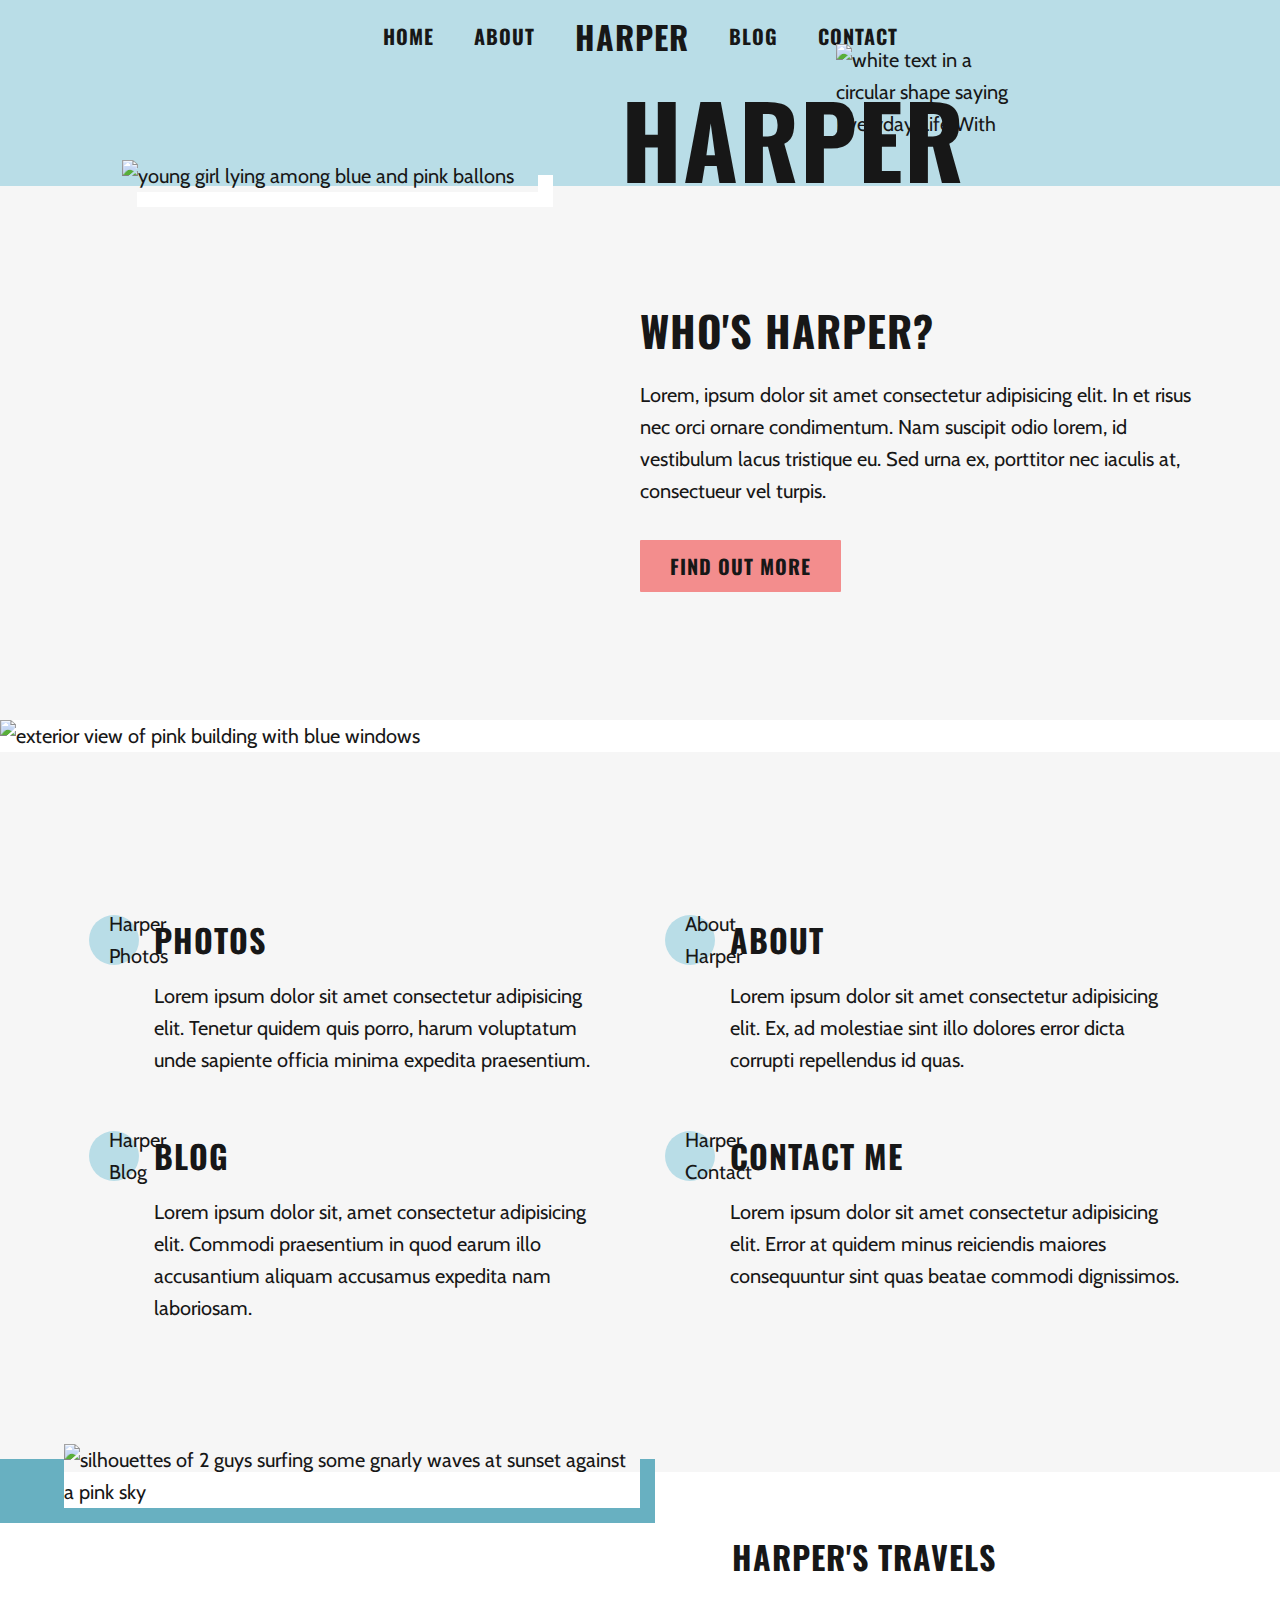
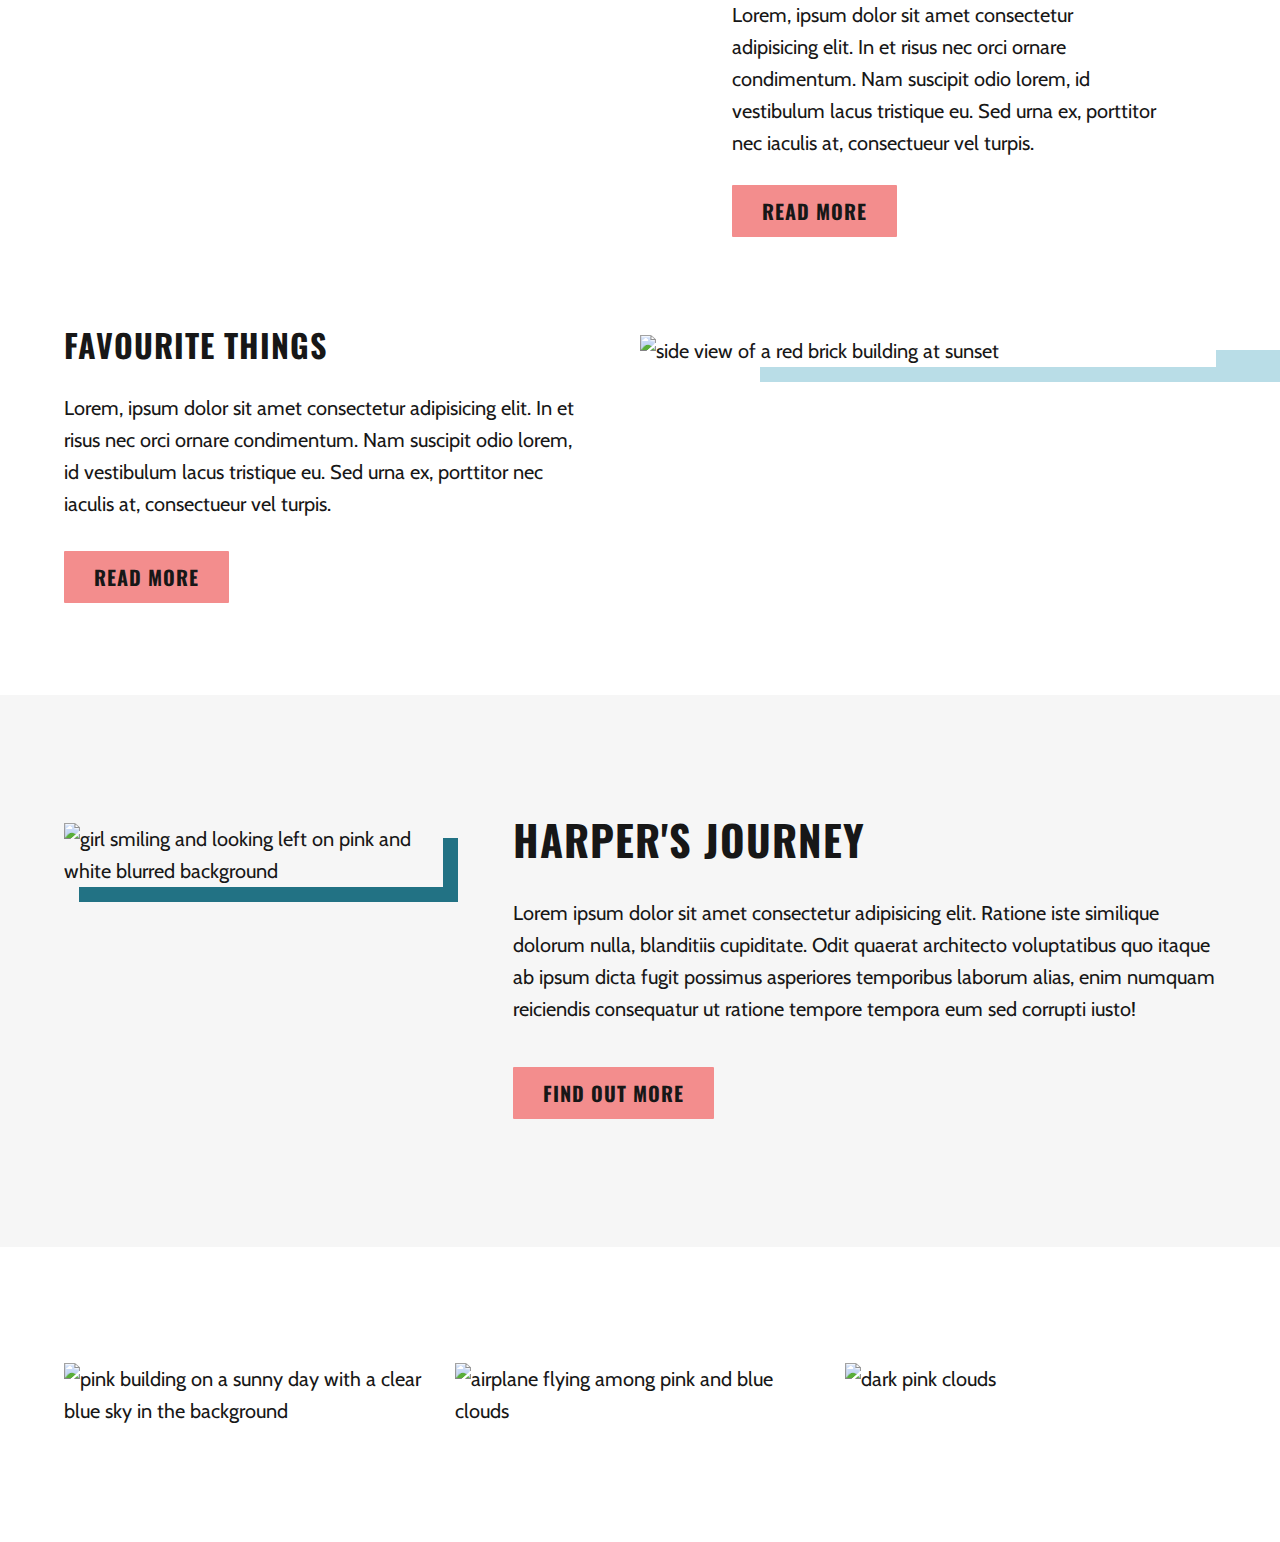
==== commit 0f81cbd3: "footer updated" ====
--- a/index.html
+++ b/index.html
@@ -249,9 +249,9 @@
 
     </main>
 
-    <footer>
+    <!-- <footer>
         <p>Copyright© Mukhtar Hussain 2023</p>
-    </footer>
+    </footer> -->
       
 </body>
 </html>